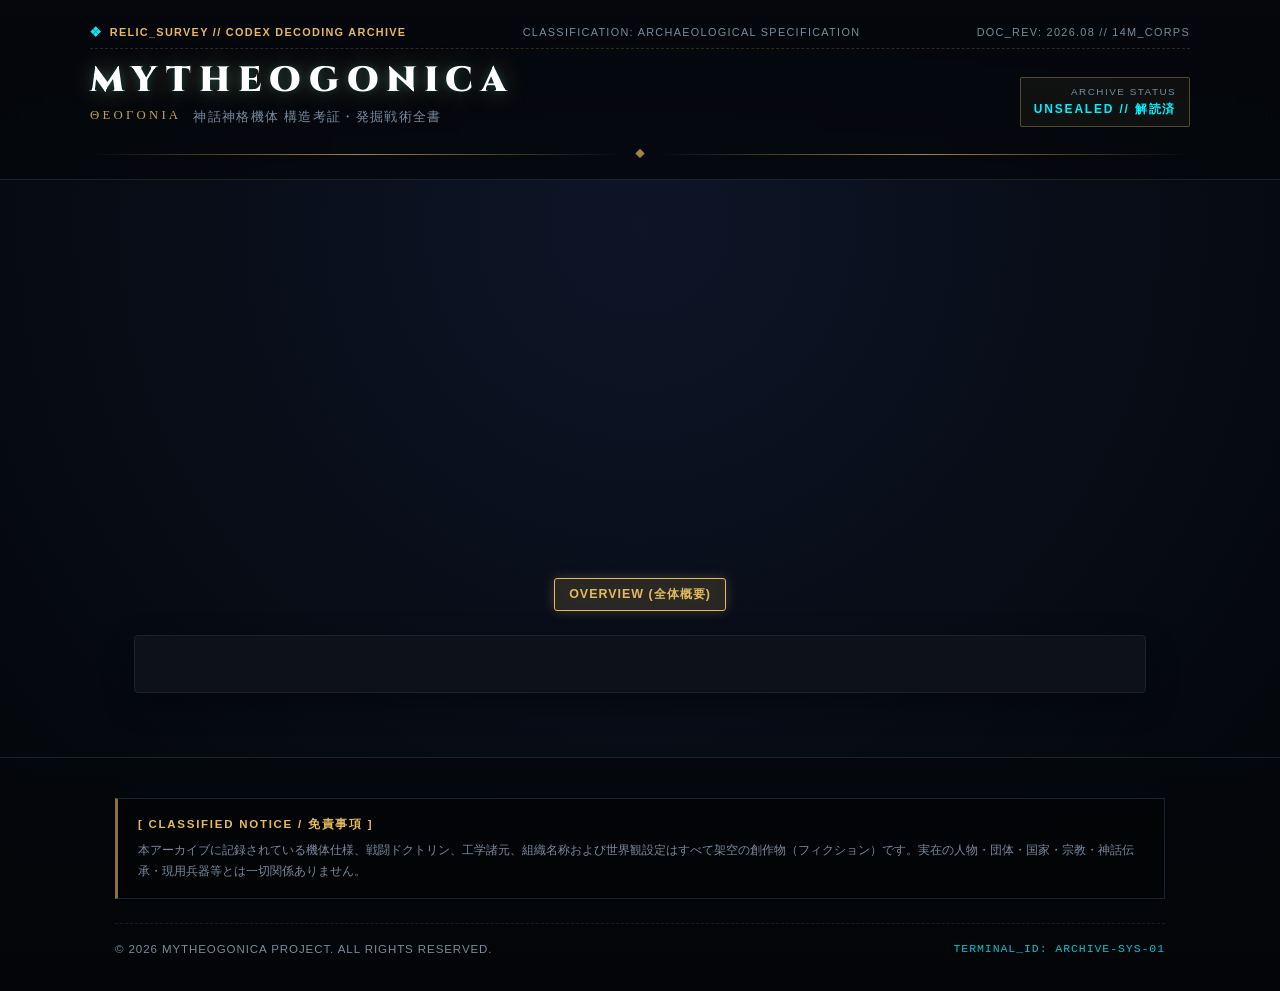
==== index.html @ ed4515be "Update print statement from 'Hello' to 'Goodbye'" ====
<!DOCTYPE html>
<html lang="ja">
<head>
  <meta charset="UTF-8">
  <meta name="viewport" content="width=device-width, initial-scale=1.0">
  <title>MYTHEOGONICA // 神話神格機体 構造考証・発掘戦術全書</title>
  <link rel="icon" type="image/png" href="favicon.png">

  <!-- 碑文フォント Cinzel -->
  <link rel="preconnect" href="https://fonts.googleapis.com">
  <link rel="preconnect" href="https://fonts.gstatic.com" crossorigin>
  <link href="https://fonts.googleapis.com/css2?family=Cinzel:wght@600;800;900&display=swap" rel="stylesheet">

  <!-- 外部CSS読み込み -->
  <link rel="stylesheet" href="style.css">

  <!-- Three.js CDN -->
  <script src="https://cdnjs.cloudflare.com/ajax/libs/three.js/r128/three.min.js"></script>
</head>
<body>

  <div class="space-bg"></div>

  <!-- ARCHEOLOGICAL MILITARY HEADER -->
  <header class="myth-header">
    <div class="myth-header-inner">
      <div class="myth-header-meta">
        <span class="meta-tag"><span class="relic-icon">❖</span> RELIC_SURVEY // CODEX DECODING ARCHIVE</span>
        <span class="meta-coords">CLASSIFICATION: ARCHAEOLOGICAL SPECIFICATION</span>
        <span class="meta-doc">DOC_REV: 2026.08 // 14M_CORPS</span>
      </div>

      <div class="myth-header-core">
        <div class="title-cluster">
          <h1 class="myth-main-title">MYTHEOGONICA</h1>
          <div class="myth-sub-wrapper">
            <span class="greek-inscription">ΘΕΟΓΟΝΙΑ</span>
            <span class="myth-sub-title">神話神格機体 構造考証・発掘戦術全書</span>
          </div>
        </div>

        <div class="codex-seal">
          <span class="seal-type">ARCHIVE STATUS</span>
          <span class="seal-status">UNSEALED // 解読済</span>
        </div>
      </div>

      <div class="myth-border-ornament">
        <span class="ornament-line"></span>
        <span class="ornament-node">◆</span>
        <span class="ornament-line"></span>
      </div>
    </div>
  </header>

  <!-- 3D GLOBE NAVIGATION SECTION -->
  <section id="globe-section">
    <div id="globe-canvas"></div>
  </section>

  <!-- SECTOR SELECTOR NAV -->
  <nav class="sector-nav-bar" id="nav-buttons-container">
    <button class="nav-btn overview-btn active" onclick="showOverview()">OVERVIEW (全体概要)</button>
  </nav>

  <!-- DYNAMIC MAIN DISPLAY -->
  <main class="main-container">
    <div id="main-content-panel" class="display-panel"></div>
  </main>

  <!-- TACTICAL FOOTER -->
  <footer class="tactical-footer">
    <div class="footer-inner">
      <div class="disclaimer-box">
        <div class="warning-tag">[ CLASSIFIED NOTICE / 免責事項 ]</div>
        <p class="disclaimer-text">
          本アーカイブに記録されている機体仕様、戦闘ドクトリン、工学諸元、組織名称および世界観設定はすべて架空の創作物（フィクション）です。実在の人物・団体・国家・宗教・神話伝承・現用兵器等とは一切関係ありません。
        </p>
      </div>
      <div class="copyright-bar">
        <span class="copy-text">&copy; 2026 MYTHEOGONICA PROJECT. ALL RIGHTS RESERVED.</span>
        <span class="footer-decor">TERMINAL_ID: ARCHIVE-SYS-01</span>
      </div>
    </div>
  </footer>

  <!-- IMAGE MODAL -->
  <div id="image-modal" onclick="closeModal()">
    <span class="modal-close">&times;</span>
    <img id="modal-img" src="" alt="" onclick="event.stopPropagation()">
    <div id="modal-caption" onclick="event.stopPropagation()"></div>
  </div>

  <!-- 外部スクリプト読み込み -->
  <script src="app.js"></script>
</body>
</html>
---- style.css ----
:root {
  --bg-color: #05070c;
  --card-bg: #0c111a;
  --card-inner: #080c14;
  --accent-cyan: #00f0ff;
  --accent-gold: #e5b95f;
  --accent-bronze: #b38747;
  --text-main: #e2e8f0;
  --text-dim: #798b9f;
  --border-color: #1a2332;
  --border-bright: #00f0ff44;
  --border-gold: #e5b95f55;
}

* {
  box-sizing: border-box;
  margin: 0;
  padding: 0;
}

body {
  background-color: var(--bg-color);
  color: var(--text-main);
  font-family: -apple-system, BlinkMacSystemFont, "Segoe UI", Roboto, "Helvetica Neue", Arial, sans-serif;
  overflow-x: hidden;
  line-height: 1.6;
}

.space-bg {
  position: fixed;
  inset: 0;
  background: radial-gradient(circle at 50% 25%, #0d1527 0%, #030508 100%);
  pointer-events: none;
  z-index: 0;
}

/* HEADER */
.myth-header {
  position: relative;
  z-index: 10;
  padding: 1.5rem 1rem 1rem;
  border-bottom: 1px solid var(--border-color);
  background: linear-gradient(180deg, rgba(5,7,12,0.98) 0%, rgba(5,7,12,0.85) 100%);
  backdrop-filter: blur(12px);
}

.myth-header-inner {
  max-width: 1100px;
  margin: 0 auto;
  display: flex;
  flex-direction: column;
  gap: 0.8rem;
}

.myth-header-meta {
  display: flex;
  flex-wrap: wrap;
  justify-content: space-between;
  align-items: center;
  gap: 0.5rem;
  font-size: 0.68rem;
  color: var(--text-dim);
  letter-spacing: 0.12em;
  border-bottom: 1px dashed rgba(229, 185, 95, 0.2);
  padding-bottom: 0.4rem;
}

.meta-tag {
  color: var(--accent-gold);
  font-weight: bold;
}

.relic-icon {
  color: var(--accent-cyan);
  margin-right: 0.2rem;
}

.myth-header-core {
  display: flex;
  justify-content: space-between;
  align-items: flex-end;
  flex-wrap: wrap;
  gap: 1rem;
}

.title-cluster {
  display: flex;
  flex-direction: column;
}

.myth-main-title {
  font-family: 'Cinzel', serif;
  font-size: 2.2rem;
  font-weight: 900;
  letter-spacing: 0.22em;
  color: #ffffff;
  text-shadow: 0 0 25px rgba(229, 185, 95, 0.35), 0 0 10px rgba(0, 240, 255, 0.2);
  line-height: 1.1;
}

.myth-sub-wrapper {
  display: flex;
  align-items: center;
  gap: 0.75rem;
  margin-top: 0.35rem;
  flex-wrap: wrap;
}

.greek-inscription {
  font-family: 'Cinzel', serif;
  font-size: 0.8rem;
  color: var(--accent-gold);
  letter-spacing: 0.25em;
  opacity: 0.85;
}

.myth-sub-title {
  font-size: 0.82rem;
  color: var(--text-dim);
  letter-spacing: 0.1em;
}

.codex-seal {
  display: flex;
  flex-direction: column;
  align-items: flex-end;
  background: rgba(229, 185, 95, 0.05);
  border: 1px solid var(--border-gold);
  padding: 0.4rem 0.8rem;
  border-radius: 2px;
}

.seal-type {
  font-size: 0.62rem;
  color: var(--text-dim);
  letter-spacing: 0.15em;
}

.seal-status {
  font-size: 0.75rem;
  font-weight: bold;
  color: var(--accent-cyan);
  letter-spacing: 0.15em;
}

.myth-border-ornament {
  display: flex;
  align-items: center;
  justify-content: center;
  gap: 0.8rem;
  margin-top: 0.4rem;
  opacity: 0.7;
}

.ornament-line {
  flex: 1;
  height: 1px;
  background: linear-gradient(90deg, transparent, var(--accent-gold), transparent);
}

.ornament-node {
  color: var(--accent-gold);
  font-size: 0.65rem;
}

/* GLOBE & NAV */
#globe-section {
  position: relative;
  z-index: 2;
  width: 100%;
  height: 46vh;
  min-height: 320px;
  max-height: 440px;
  display: flex;
  flex-direction: column;
  align-items: center;
  justify-content: center;
}

#globe-canvas {
  width: 100%;
  height: 100%;
  outline: none;
  cursor: grab;
  touch-action: none;
}

#globe-canvas:active {
  cursor: grabbing;
}

.sector-nav-bar {
  position: relative;
  z-index: 10;
  max-width: 1100px;
  margin: -1rem auto 1.5rem;
  padding: 0 1rem;
  display: flex;
  flex-wrap: wrap;
  gap: 0.5rem;
  justify-content: center;
}

.nav-btn {
  background: rgba(12, 17, 26, 0.9);
  border: 1px solid var(--border-color);
  color: var(--text-dim);
  padding: 0.45rem 0.9rem;
  font-size: 0.78rem;
  letter-spacing: 0.08em;
  border-radius: 3px;
  cursor: pointer;
  transition: all 0.2s ease;
  backdrop-filter: blur(5px);
}

.nav-btn:hover {
  border-color: var(--accent-cyan);
  color: #fff;
}

.nav-btn.active {
  background: rgba(0, 240, 255, 0.15);
  border-color: var(--accent-cyan);
  color: var(--accent-cyan);
  font-weight: bold;
  box-shadow: 0 0 12px rgba(0, 240, 255, 0.25);
}

.nav-btn.overview-btn {
  border-color: var(--accent-gold);
  color: var(--accent-gold);
}

.nav-btn.overview-btn.active {
  background: rgba(229, 185, 95, 0.15);
  box-shadow: 0 0 12px rgba(229, 185, 95, 0.25);
}

/* MAIN PANEL */
.main-container {
  position: relative;
  z-index: 2;
  max-width: 1050px;
  margin: 0 auto;
  padding: 0 1.2rem 4rem;
}

.display-panel {
  background: var(--card-bg);
  border: 1px solid var(--border-color);
  border-radius: 4px;
  padding: 1.75rem;
  box-shadow: 0 10px 30px rgba(0,0,0,0.4);
  animation: fadeIn 0.3s ease;
}

@keyframes fadeIn {
  from { opacity: 0; transform: translateY(8px); }
  to { opacity: 1; transform: translateY(0); }
}

.hud-badge {
  display: inline-block;
  font-size: 0.7rem;
  letter-spacing: 0.15em;
  color: var(--accent-cyan);
  border: 1px solid var(--border-bright);
  padding: 0.2rem 0.6rem;
  border-radius: 2px;
  text-transform: uppercase;
  background: rgba(0, 240, 255, 0.05);
}

/* Overview */
.overview-view .panel-tag {
  font-size: 0.75rem;
  color: var(--accent-gold);
  letter-spacing: 0.15em;
  text-transform: uppercase;
  margin-bottom: 0.5rem;
}

.overview-view h2 {
  font-size: 1.4rem;
  color: #fff;
  margin-bottom: 1rem;
  letter-spacing: 0.05em;
}

.overview-view p {
  font-size: 0.92rem;
  color: var(--text-main);
  line-height: 1.9;
  margin-bottom: 1rem;
}

.overview-meta-grid {
  display: grid;
  grid-template-columns: repeat(auto-fit, minmax(200px, 1fr));
  gap: 1rem;
  margin-top: 1.5rem;
  padding-top: 1.5rem;
  border-top: 1px solid var(--border-color);
}

.overview-meta-item {
  background: var(--card-inner);
  padding: 1rem;
  border-left: 2px solid var(--accent-cyan);
}

.overview-meta-item .label {
  font-size: 0.72rem;
  color: var(--text-dim);
  margin-bottom: 0.25rem;
}

.overview-meta-item .val {
  font-size: 0.95rem;
  font-weight: bold;
  color: #fff;
}

/* Sector Header */
.sector-header-flex {
  display: flex;
  justify-content: space-between;
  align-items: flex-start;
  flex-wrap: wrap;
  gap: 0.75rem;
  border-bottom: 1px solid var(--border-color);
  padding-bottom: 1rem;
  margin-bottom: 1.5rem;
}

.sector-title-group .tag {
  font-size: 0.72rem;
  color: var(--accent-cyan);
  letter-spacing: 0.15em;
}

.sector-title-group h2 {
  font-size: 1.4rem;
  color: #fff;
  margin-top: 0.2rem;
}

.back-btn {
  background: none;
  border: 1px solid var(--border-color);
  color: var(--text-dim);
  padding: 0.35rem 0.75rem;
  font-size: 0.75rem;
  border-radius: 2px;
  cursor: pointer;
  transition: all 0.2s;
}

.back-btn:hover {
  border-color: var(--accent-gold);
  color: var(--accent-gold);
}

/* Mecha Accordion */
.mecha-accordion-item {
  background: var(--card-inner);
  border: 1px solid var(--border-color);
  border-radius: 3px;
  margin-bottom: 1rem;
  overflow: hidden;
  transition: border-color 0.2s ease;
}

.mecha-accordion-item:hover {
  border-color: rgba(0, 240, 255, 0.4);
}

.accordion-header {
  padding: 1rem 1.25rem;
  display: flex;
  justify-content: space-between;
  align-items: center;
  cursor: pointer;
  user-select: none;
  background: rgba(255, 255, 255, 0.01);
}

.accordion-header .m-name {
  font-size: 1.05rem;
  font-weight: bold;
  color: #fff;
}

.accordion-header .toggle-icon {
  color: var(--accent-cyan);
  font-size: 0.8rem;
  letter-spacing: 0.05em;
  transition: transform 0.2s ease;
}

.mecha-accordion-item.open .accordion-header .toggle-icon {
  transform: rotate(180deg);
}

.accordion-body {
  display: none;
  padding: 1.25rem;
  border-top: 1px solid var(--border-color);
  background: #040609;
}

.mecha-accordion-item.open .accordion-body {
  display: grid;
  grid-template-columns: 1fr;
  gap: 1.25rem;
}

@media (min-width: 768px) {
  .mecha-accordion-item.open .accordion-body {
    grid-template-columns: 1fr 1fr;
  }
}

.image-frame {
  width: 100%;
  min-height: 240px;
  background: #020305;
  border: 1px solid var(--border-color);
  display: flex;
  align-items: center;
  justify-content: center;
  overflow: hidden;
  cursor: pointer;
  position: relative;
}

.image-frame img {
  width: 100%;
  height: auto;
  object-fit: contain;
  display: block;
}

.image-frame .placeholder {
  color: var(--text-dim);
  font-size: 0.8rem;
  text-align: center;
  padding: 1.5rem;
}

.spec-table {
  width: 100%;
  border-collapse: collapse;
  font-size: 0.82rem;
}

.spec-table th, .spec-table td {
  padding: 0.45rem 0.5rem;
  border-bottom: 1px solid var(--border-color);
  text-align: left;
}

.spec-table th {
  color: var(--text-dim);
  width: 32%;
  white-space: nowrap;
}

.doctrine-box {
  margin-top: 1rem;
  padding: 0.75rem 1rem;
  background: rgba(0, 240, 255, 0.03);
  border-left: 2px solid var(--accent-cyan);
  font-size: 0.82rem;
  color: var(--text-main);
}

.story-card {
  margin-top: 1.5rem;
  padding: 1.2rem;
  background: var(--card-inner);
  border: 1px solid var(--border-color);
  border-left: 3px solid var(--accent-gold);
}

.story-card .tag {
  font-size: 0.7rem;
  color: var(--accent-gold);
  letter-spacing: 0.15em;
  margin-bottom: 0.3rem;
}

.story-card .title {
  font-size: 0.95rem;
  font-weight: bold;
  color: #fff;
  margin-bottom: 0.5rem;
}

.story-card .text {
  font-size: 0.85rem;
  color: var(--text-dim);
  line-height: 1.75;
  font-style: italic;
}

/* Modal */
#image-modal {
  display: none;
  position: fixed;
  inset: 0;
  background: rgba(3, 5, 8, 0.95);
  backdrop-filter: blur(10px);
  z-index: 1000;
  align-items: center;
  justify-content: center;
  padding: 1.5rem;
  flex-direction: column;
}

#image-modal.active {
  display: flex;
}

#modal-img {
  max-width: 90vw;
  max-height: 80vh;
  object-fit: contain;
  border: 1px solid var(--border-bright);
}

#modal-caption {
  margin-top: 1rem;
  font-size: 0.85rem;
  color: var(--accent-cyan);
  letter-spacing: 0.1em;
}

.modal-close {
  position: absolute;
  top: 1.5rem;
  right: 2rem;
  font-size: 2rem;
  color: var(--text-dim);
  cursor: pointer;
}

/* FOOTER */
.tactical-footer {
  position: relative;
  z-index: 10;
  border-top: 1px solid var(--border-color);
  background: linear-gradient(180deg, rgba(5,7,12,0.85) 0%, rgba(3,5,8,0.98) 100%);
  padding: 2.5rem 1.2rem 2rem;
}

.footer-inner {
  max-width: 1050px;
  margin: 0 auto;
  display: flex;
  flex-direction: column;
  gap: 1.5rem;
}

.disclaimer-box {
  background: rgba(0, 0, 0, 0.4);
  border: 1px solid var(--border-color);
  border-left: 3px solid rgba(229, 185, 95, 0.6);
  padding: 1rem 1.25rem;
}

.warning-tag {
  font-size: 0.72rem;
  color: var(--accent-gold);
  letter-spacing: 0.15em;
  margin-bottom: 0.4rem;
  font-weight: bold;
}

.disclaimer-text {
  font-size: 0.78rem;
  color: var(--text-dim);
  line-height: 1.7;
}

.copyright-bar {
  display: flex;
  justify-content: space-between;
  align-items: center;
  flex-wrap: wrap;
  gap: 0.75rem;
  font-size: 0.72rem;
  color: var(--text-dim);
  letter-spacing: 0.08em;
  border-top: 1px dashed rgba(26, 35, 50, 0.8);
  padding-top: 1rem;
}

.footer-decor {
  color: var(--accent-cyan);
  opacity: 0.8;
  font-family: monospace;
}
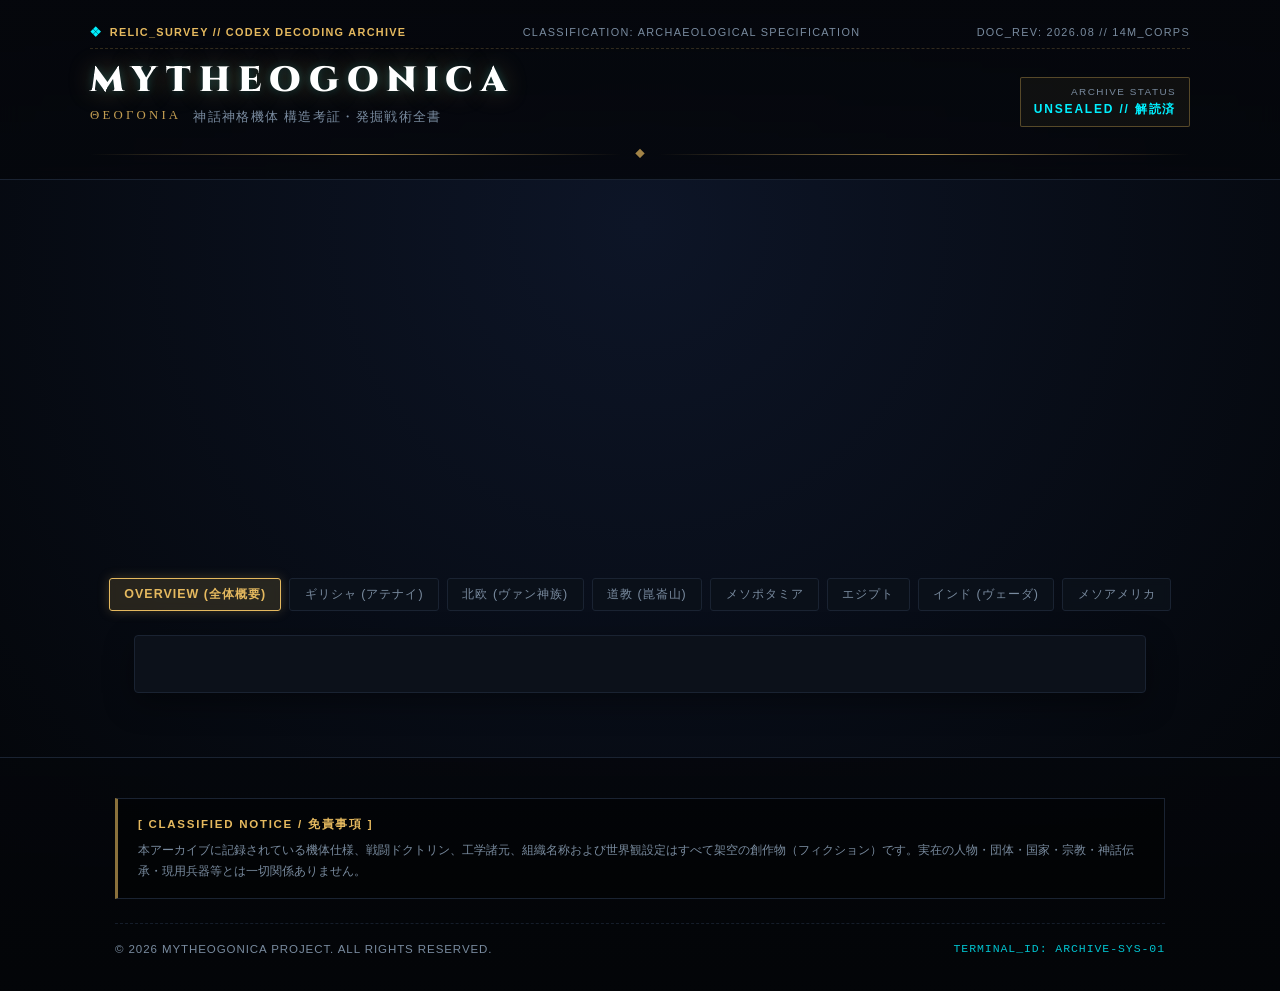
==== commit be4b1128: "Include data.js script in index.html Added a script tag to include data.js for functionality." ====
--- a/index.html
+++ b/index.html
@@ -83,7 +83,6 @@
       </div>
     </div>
   </footer>
-
   <!-- IMAGE MODAL -->
   <div id="image-modal" onclick="closeModal()">
     <span class="modal-close">&times;</span>
@@ -92,6 +91,7 @@
   </div>
 
   <!-- 外部スクリプト読み込み -->
+  <script src="data.js"></script>
   <script src="app.js"></script>
 </body>
 </html>
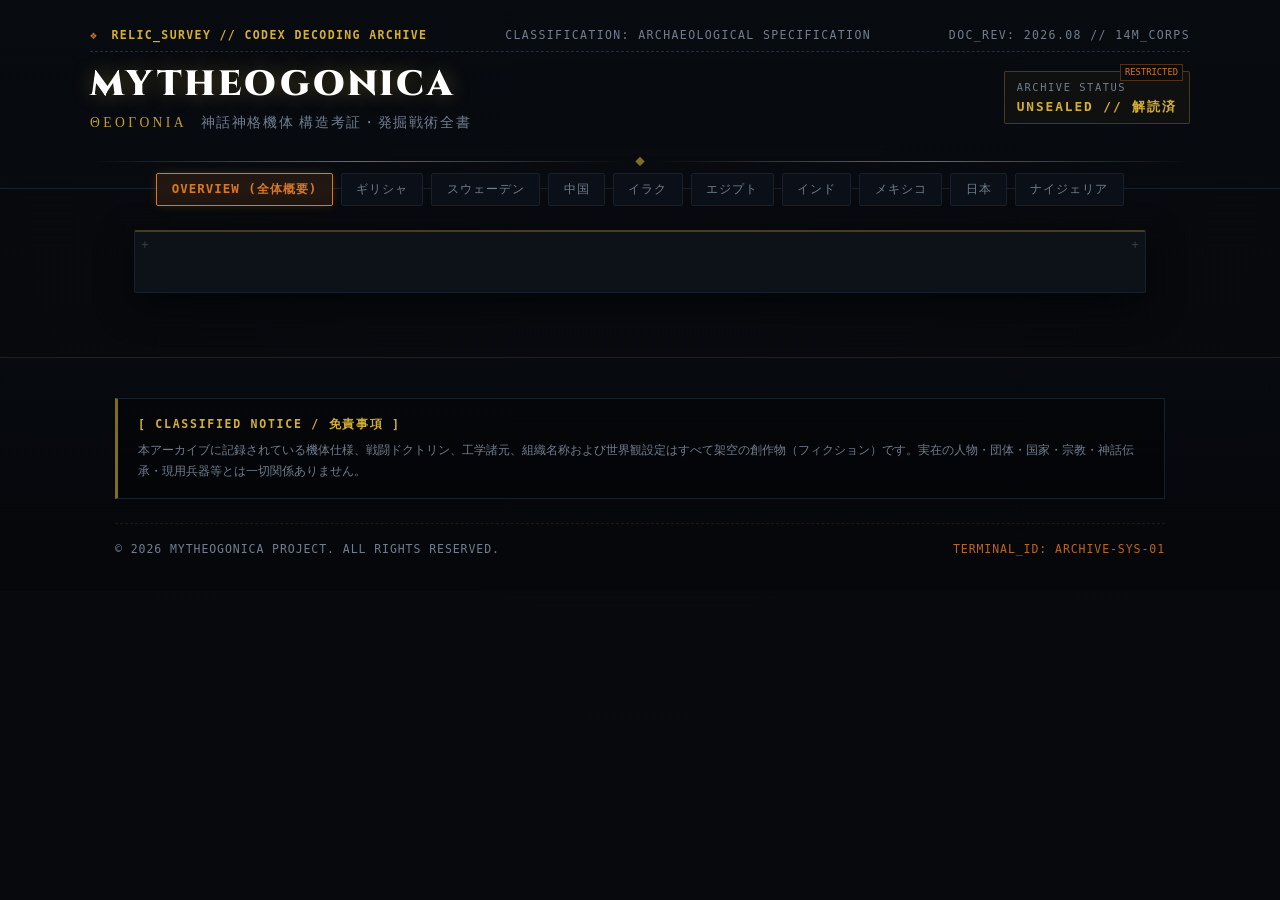
==== commit b9fda408: "Update index.html" ====
--- a/index.html
+++ b/index.html
@@ -4,17 +4,13 @@
   <meta charset="UTF-8">
   <meta name="viewport" content="width=device-width, initial-scale=1.0">
   <title>MYTHEOGONICA // 神話神格機体 構造考証・発掘戦術全書</title>
-  <link rel="icon" type="image/png" href="favicon.png">
+  <link rel="icon" type="image/svg+xml" href="favicon.svg">
 
-  <!-- 碑文フォント Cinzel -->
   <link rel="preconnect" href="https://fonts.googleapis.com">
   <link rel="preconnect" href="https://fonts.gstatic.com" crossorigin>
-  <link href="https://fonts.googleapis.com/css2?family=Cinzel:wght@600;800;900&display=swap" rel="stylesheet">
+  <link href="https://fonts.googleapis.com/css2?family=Cinzel:wght@600;800;900&family=Share+Tech+Mono&family=Noto+Serif+JP:wght@400;600&display=swap" rel="stylesheet">
 
-  <!-- 外部CSS読み込み -->
   <link rel="stylesheet" href="style.css">
-
-  <!-- Three.js CDN -->
   <script src="https://cdnjs.cloudflare.com/ajax/libs/three.js/r128/three.min.js"></script>
 </head>
 <body>
@@ -53,12 +49,7 @@
     </div>
   </header>
 
-  <!-- 3D GLOBE NAVIGATION SECTION -->
-  <section id="globe-section">
-    <div id="globe-canvas"></div>
-  </section>
-
-  <!-- SECTOR SELECTOR NAV -->
+  <!-- SECTOR SELECTOR NAV (上部に直接配置) -->
   <nav class="sector-nav-bar" id="nav-buttons-container">
     <button class="nav-btn overview-btn active" onclick="showOverview()">OVERVIEW (全体概要)</button>
   </nav>
@@ -83,6 +74,30 @@
       </div>
     </div>
   </footer>
+
+  <!-- 常時画面右下に浮かぶ戦術ミニ地球儀HUD -->
+  <div id="mini-globe-hud" onclick="openGlobeModal()">
+    <div class="hud-frame">
+      <div class="hud-corner tl"></div>
+      <div class="hud-corner tr"></div>
+      <div class="hud-corner bl"></div>
+      <div class="hud-corner br"></div>
+      <div class="hud-label">// TACTICAL GLOBE</div>
+      <div id="mini-globe-canvas"></div>
+      <div class="hud-tap-hint">TAP TO EXPAND</div>
+    </div>
+  </div>
+
+  <!-- タップ時に展開される全画面3D地球儀モーダル -->
+  <div id="globe-modal">
+    <div class="globe-modal-header">
+      <div class="globe-modal-title">// 3D SECTOR TACTICAL MAP</div>
+      <div class="globe-modal-sub">ドラッグで回転 / ピンをタップしてセクターへ移動</div>
+      <button class="globe-modal-close" onclick="closeGlobeModal()">✕ CLOSE</button>
+    </div>
+    <div id="modal-globe-canvas"></div>
+  </div>
+
   <!-- IMAGE MODAL -->
   <div id="image-modal" onclick="closeModal()">
     <span class="modal-close">&times;</span>
@@ -90,7 +105,6 @@
     <div id="modal-caption" onclick="event.stopPropagation()"></div>
   </div>
 
-  <!-- 外部スクリプト読み込み -->
   <script src="data.js"></script>
   <script src="app.js"></script>
 </body>
--- a/style.css
+++ b/style.css
@@ -1,15 +1,30 @@
 :root {
-  --bg-color: #05070c;
-  --card-bg: #0c111a;
-  --card-inner: #080c14;
-  --accent-cyan: #00f0ff;
-  --accent-gold: #e5b95f;
-  --accent-bronze: #b38747;
-  --text-main: #e2e8f0;
-  --text-dim: #798b9f;
-  --border-color: #1a2332;
-  --border-bright: #00f0ff44;
-  --border-gold: #e5b95f55;
+  /* 考古学・地層・石板ベースカラー */
+  --bg-color: #07090d;
+  --card-bg: #0d1118;
+  --card-inner: #080b10;
+  
+  /* 神聖伝承・金銅アクセント */
+  --accent-gold: #d4af37;
+  --accent-gold-dim: #997d28;
+  --accent-bronze: #8c6838;
+  
+  /* ミリタリー工学アクセント（控えめな計器アンバー＆オリーブ） */
+  --mil-amber: #d97724;
+  --mil-olive: #5f6e3a;
+  --mil-cyan: #3fa8b8;
+  
+  /* テキスト・境界線 */
+  --text-main: #dce3eb;
+  --text-dim: #707e8f;
+  --border-color: #17202d;
+  --border-gold: rgba(212, 175, 55, 0.28);
+  --border-mil: rgba(217, 119, 36, 0.35);
+  
+  /* フォント指定 */
+  --font-serif: 'Cinzel', 'Noto Serif JP', serif;
+  --font-mono: 'Share Tech Mono', monospace;
+  --font-sans: -apple-system, BlinkMacSystemFont, "Segoe UI", Roboto, sans-serif;
 }
 
 * {
@@ -21,26 +36,33 @@
 body {
   background-color: var(--bg-color);
   color: var(--text-main);
-  font-family: -apple-system, BlinkMacSystemFont, "Segoe UI", Roboto, "Helvetica Neue", Arial, sans-serif;
+  font-family: var(--font-sans);
   overflow-x: hidden;
-  line-height: 1.6;
-}
-
+  line-height: 1.65;
+}
+
+/* 微細な地層・方眼グリッド背景 */
 .space-bg {
   position: fixed;
   inset: 0;
-  background: radial-gradient(circle at 50% 25%, #0d1527 0%, #030508 100%);
+  background: 
+    linear-gradient(rgba(7, 9, 13, 0.94), rgba(7, 9, 13, 0.98)),
+    radial-gradient(circle at 50% 15%, #151d2a 0%, #05070a 100%),
+    repeating-linear-gradient(0deg, transparent, transparent 39px, rgba(212, 175, 55, 0.03) 40px),
+    repeating-linear-gradient(90deg, transparent, transparent 39px, rgba(212, 175, 55, 0.03) 40px);
   pointer-events: none;
   z-index: 0;
 }
 
-/* HEADER */
+/* =========================================================================
+   ARCHEOLOGICAL MILITARY HEADER
+   ========================================================================= */
 .myth-header {
   position: relative;
   z-index: 10;
-  padding: 1.5rem 1rem 1rem;
+  padding: 1.6rem 1rem 1.1rem;
   border-bottom: 1px solid var(--border-color);
-  background: linear-gradient(180deg, rgba(5,7,12,0.98) 0%, rgba(5,7,12,0.85) 100%);
+  background: linear-gradient(180deg, rgba(8,11,16,0.98) 0%, rgba(8,11,16,0.85) 100%);
   backdrop-filter: blur(12px);
 }
 
@@ -58,10 +80,11 @@
   justify-content: space-between;
   align-items: center;
   gap: 0.5rem;
-  font-size: 0.68rem;
+  font-family: var(--font-mono);
+  font-size: 0.72rem;
   color: var(--text-dim);
   letter-spacing: 0.12em;
-  border-bottom: 1px dashed rgba(229, 185, 95, 0.2);
+  border-bottom: 1px dashed rgba(212, 175, 55, 0.2);
   padding-bottom: 0.4rem;
 }
 
@@ -71,16 +94,16 @@
 }
 
 .relic-icon {
-  color: var(--accent-cyan);
-  margin-right: 0.2rem;
+  color: var(--mil-amber);
+  margin-right: 0.3rem;
 }
 
 .myth-header-core {
   display: flex;
   justify-content: space-between;
-  align-items: flex-end;
+  align-items: flex-start;
   flex-wrap: wrap;
-  gap: 1rem;
+  gap: 0.8rem;
 }
 
 .title-cluster {
@@ -89,57 +112,76 @@
 }
 
 .myth-main-title {
-  font-family: 'Cinzel', serif;
-  font-size: 2.2rem;
+  font-family: var(--font-serif);
+  font-size: clamp(1.35rem, 6.2vw, 2.2rem);
   font-weight: 900;
-  letter-spacing: 0.22em;
+  letter-spacing: 0.08em;
   color: #ffffff;
-  text-shadow: 0 0 25px rgba(229, 185, 95, 0.35), 0 0 10px rgba(0, 240, 255, 0.2);
-  line-height: 1.1;
+  text-shadow: 0 0 20px rgba(212, 175, 55, 0.35);
+  line-height: 1.15;
+  white-space: nowrap;
 }
 
 .myth-sub-wrapper {
   display: flex;
   align-items: center;
-  gap: 0.75rem;
-  margin-top: 0.35rem;
+  gap: 0.85rem;
+  margin-top: 0.4rem;
   flex-wrap: wrap;
 }
 
 .greek-inscription {
-  font-family: 'Cinzel', serif;
+  font-family: var(--font-serif);
+  font-size: 0.85rem;
+  color: var(--accent-gold);
+  letter-spacing: 0.25em;
+  opacity: 0.9;
+}
+
+.myth-sub-title {
+  font-size: 0.85rem;
+  color: var(--text-dim);
+  letter-spacing: 0.12em;
+  font-family: 'Noto Serif JP', serif;
+}
+
+.codex-seal {
+  display: flex;
+  flex-direction: column;
+  align-items: flex-start;
+  background: rgba(212, 175, 55, 0.04);
+  border: 1px solid var(--border-gold);
+  padding: 0.4rem 0.75rem;
+  border-radius: 2px;
+  position: relative;
+  margin-top: 0.4rem;
+}
+
+.codex-seal::before {
+  content: "RESTRICTED";
+  position: absolute;
+  top: -8px;
+  right: 6px;
+  font-family: var(--font-mono);
+  font-size: 0.55rem;
+  background: #080b10;
+  padding: 0 4px;
+  color: var(--mil-amber);
+  border: 1px solid var(--border-mil);
+}
+
+.seal-type {
+  font-family: var(--font-mono);
+  font-size: 0.65rem;
+  color: var(--text-dim);
+  letter-spacing: 0.15em;
+}
+
+.seal-status {
+  font-family: var(--font-mono);
   font-size: 0.8rem;
-  color: var(--accent-gold);
-  letter-spacing: 0.25em;
-  opacity: 0.85;
-}
-
-.myth-sub-title {
-  font-size: 0.82rem;
-  color: var(--text-dim);
-  letter-spacing: 0.1em;
-}
-
-.codex-seal {
-  display: flex;
-  flex-direction: column;
-  align-items: flex-end;
-  background: rgba(229, 185, 95, 0.05);
-  border: 1px solid var(--border-gold);
-  padding: 0.4rem 0.8rem;
-  border-radius: 2px;
-}
-
-.seal-type {
-  font-size: 0.62rem;
-  color: var(--text-dim);
-  letter-spacing: 0.15em;
-}
-
-.seal-status {
-  font-size: 0.75rem;
   font-weight: bold;
-  color: var(--accent-cyan);
+  color: var(--accent-gold);
   letter-spacing: 0.15em;
 }
 
@@ -149,7 +191,7 @@
   justify-content: center;
   gap: 0.8rem;
   margin-top: 0.4rem;
-  opacity: 0.7;
+  opacity: 0.6;
 }
 
 .ornament-line {
@@ -163,7 +205,9 @@
   font-size: 0.65rem;
 }
 
-/* GLOBE & NAV */
+/* =========================================================================
+   GLOBE SECTION & NAVIGATION
+   ========================================================================= */
 #globe-section {
   position: relative;
   z-index: 2;
@@ -202,42 +246,45 @@
 }
 
 .nav-btn {
-  background: rgba(12, 17, 26, 0.9);
+  background: rgba(13, 17, 24, 0.92);
   border: 1px solid var(--border-color);
   color: var(--text-dim);
   padding: 0.45rem 0.9rem;
+  font-family: var(--font-mono);
   font-size: 0.78rem;
   letter-spacing: 0.08em;
-  border-radius: 3px;
+  border-radius: 2px;
   cursor: pointer;
   transition: all 0.2s ease;
   backdrop-filter: blur(5px);
 }
 
 .nav-btn:hover {
-  border-color: var(--accent-cyan);
+  border-color: var(--accent-gold);
   color: #fff;
 }
 
 .nav-btn.active {
-  background: rgba(0, 240, 255, 0.15);
-  border-color: var(--accent-cyan);
-  color: var(--accent-cyan);
+  background: rgba(212, 175, 55, 0.12);
+  border-color: var(--accent-gold);
+  color: var(--accent-gold);
   font-weight: bold;
-  box-shadow: 0 0 12px rgba(0, 240, 255, 0.25);
+  box-shadow: 0 0 10px rgba(212, 175, 55, 0.2);
 }
 
 .nav-btn.overview-btn {
-  border-color: var(--accent-gold);
-  color: var(--accent-gold);
+  border-color: var(--mil-amber);
+  color: var(--mil-amber);
 }
 
 .nav-btn.overview-btn.active {
-  background: rgba(229, 185, 95, 0.15);
-  box-shadow: 0 0 12px rgba(229, 185, 95, 0.25);
-}
-
-/* MAIN PANEL */
+  background: rgba(217, 119, 36, 0.12);
+  box-shadow: 0 0 10px rgba(217, 119, 36, 0.2);
+}
+
+/* =========================================================================
+   MAIN DISPLAY PANEL
+   ========================================================================= */
 .main-container {
   position: relative;
   z-index: 2;
@@ -249,31 +296,56 @@
 .display-panel {
   background: var(--card-bg);
   border: 1px solid var(--border-color);
-  border-radius: 4px;
-  padding: 1.75rem;
-  box-shadow: 0 10px 30px rgba(0,0,0,0.4);
+  border-top: 2px solid var(--border-gold);
+  border-radius: 2px;
+  padding: 1.85rem;
+  box-shadow: 0 12px 35px rgba(0,0,0,0.55);
   animation: fadeIn 0.3s ease;
+  position: relative;
+}
+
+.display-panel::before {
+  content: "+";
+  position: absolute;
+  top: 4px;
+  left: 6px;
+  font-family: var(--font-mono);
+  font-size: 0.75rem;
+  color: var(--text-dim);
+  opacity: 0.4;
+}
+.display-panel::after {
+  content: "+";
+  position: absolute;
+  top: 4px;
+  right: 6px;
+  font-family: var(--font-mono);
+  font-size: 0.75rem;
+  color: var(--text-dim);
+  opacity: 0.4;
 }
 
 @keyframes fadeIn {
-  from { opacity: 0; transform: translateY(8px); }
+  from { opacity: 0; transform: translateY(6px); }
   to { opacity: 1; transform: translateY(0); }
 }
 
 .hud-badge {
   display: inline-block;
-  font-size: 0.7rem;
+  font-family: var(--font-mono);
+  font-size: 0.68rem;
   letter-spacing: 0.15em;
-  color: var(--accent-cyan);
-  border: 1px solid var(--border-bright);
-  padding: 0.2rem 0.6rem;
+  color: var(--mil-amber);
+  border: 1px solid var(--border-mil);
+  padding: 0.15rem 0.55rem;
   border-radius: 2px;
   text-transform: uppercase;
-  background: rgba(0, 240, 255, 0.05);
+  background: rgba(217, 119, 36, 0.06);
 }
 
 /* Overview */
 .overview-view .panel-tag {
+  font-family: var(--font-mono);
   font-size: 0.75rem;
   color: var(--accent-gold);
   letter-spacing: 0.15em;
@@ -282,17 +354,18 @@
 }
 
 .overview-view h2 {
-  font-size: 1.4rem;
+  font-size: 1.45rem;
   color: #fff;
-  margin-bottom: 1rem;
-  letter-spacing: 0.05em;
+  margin-bottom: 1.1rem;
+  letter-spacing: 0.06em;
+  font-family: 'Noto Serif JP', serif;
 }
 
 .overview-view p {
   font-size: 0.92rem;
   color: var(--text-main);
-  line-height: 1.9;
-  margin-bottom: 1rem;
+  line-height: 1.95;
+  margin-bottom: 1.1rem;
 }
 
 .overview-meta-grid {
@@ -301,25 +374,29 @@
   gap: 1rem;
   margin-top: 1.5rem;
   padding-top: 1.5rem;
-  border-top: 1px solid var(--border-color);
+  border-top: 1px dashed var(--border-color);
 }
 
 .overview-meta-item {
   background: var(--card-inner);
   padding: 1rem;
-  border-left: 2px solid var(--accent-cyan);
+  border-left: 2px solid var(--accent-gold);
+  border-top: 1px solid var(--border-color);
 }
 
 .overview-meta-item .label {
-  font-size: 0.72rem;
+  font-family: var(--font-mono);
+  font-size: 0.68rem;
   color: var(--text-dim);
   margin-bottom: 0.25rem;
+  letter-spacing: 0.08em;
 }
 
 .overview-meta-item .val {
-  font-size: 0.95rem;
+  font-family: var(--font-mono);
+  font-size: 1rem;
   font-weight: bold;
-  color: #fff;
+  color: #ffffff;
 }
 
 /* Sector Header */
@@ -330,20 +407,22 @@
   flex-wrap: wrap;
   gap: 0.75rem;
   border-bottom: 1px solid var(--border-color);
-  padding-bottom: 1rem;
+  padding-bottom: 1.1rem;
   margin-bottom: 1.5rem;
 }
 
 .sector-title-group .tag {
+  font-family: var(--font-mono);
   font-size: 0.72rem;
-  color: var(--accent-cyan);
+  color: var(--mil-amber);
   letter-spacing: 0.15em;
 }
 
 .sector-title-group h2 {
   font-size: 1.4rem;
   color: #fff;
-  margin-top: 0.2rem;
+  margin-top: 0.25rem;
+  font-family: 'Noto Serif JP', serif;
 }
 
 .back-btn {
@@ -351,6 +430,7 @@
   border: 1px solid var(--border-color);
   color: var(--text-dim);
   padding: 0.35rem 0.75rem;
+  font-family: var(--font-mono);
   font-size: 0.75rem;
   border-radius: 2px;
   cursor: pointer;
@@ -362,40 +442,82 @@
   color: var(--accent-gold);
 }
 
+/* =========================================================================
+   SUB-FACTION HIERARCHY STYLING (部族・系統 階層レイアウト)
+   ========================================================================= */
+.subfaction-block {
+  margin-bottom: 2rem;
+  border-left: 1px dashed rgba(212, 175, 55, 0.25);
+  padding-left: 0.85rem;
+}
+
+.subfaction-header {
+  display: flex;
+  align-items: baseline;
+  gap: 0.75rem;
+  margin-bottom: 0.85rem;
+  border-bottom: 1px solid rgba(23, 32, 45, 0.8);
+  padding-bottom: 0.35rem;
+  flex-wrap: wrap;
+}
+
+.subfaction-code {
+  font-family: var(--font-mono);
+  font-size: 0.68rem;
+  color: var(--mil-amber);
+  letter-spacing: 0.12em;
+}
+
+.subfaction-title {
+  font-family: 'Noto Serif JP', serif;
+  font-size: 1.05rem;
+  font-weight: 600;
+  color: #ffffff;
+  letter-spacing: 0.05em;
+}
+
+.subfaction-mecha-list {
+  display: flex;
+  flex-direction: column;
+  gap: 0.2rem;
+}
+
 /* Mecha Accordion */
 .mecha-accordion-item {
   background: var(--card-inner);
   border: 1px solid var(--border-color);
-  border-radius: 3px;
-  margin-bottom: 1rem;
+  border-radius: 2px;
+  margin-bottom: 1.1rem;
   overflow: hidden;
   transition: border-color 0.2s ease;
 }
 
 .mecha-accordion-item:hover {
-  border-color: rgba(0, 240, 255, 0.4);
+  border-color: rgba(212, 175, 55, 0.4);
 }
 
 .accordion-header {
-  padding: 1rem 1.25rem;
+  padding: 1.1rem 1.25rem;
   display: flex;
   justify-content: space-between;
   align-items: center;
   cursor: pointer;
   user-select: none;
-  background: rgba(255, 255, 255, 0.01);
+  background: rgba(255, 255, 255, 0.015);
 }
 
 .accordion-header .m-name {
-  font-size: 1.05rem;
+  font-family: var(--font-serif);
+  font-size: 1.08rem;
   font-weight: bold;
-  color: #fff;
+  color: #ffffff;
+  letter-spacing: 0.08em;
 }
 
 .accordion-header .toggle-icon {
-  color: var(--accent-cyan);
-  font-size: 0.8rem;
-  letter-spacing: 0.05em;
+  color: var(--accent-gold);
+  font-size: 0.75rem;
+  font-family: var(--font-mono);
   transition: transform 0.2s ease;
 }
 
@@ -405,27 +527,28 @@
 
 .accordion-body {
   display: none;
-  padding: 1.25rem;
+  padding: 1.35rem;
   border-top: 1px solid var(--border-color);
-  background: #040609;
+  background: #05080c;
 }
 
 .mecha-accordion-item.open .accordion-body {
   display: grid;
   grid-template-columns: 1fr;
-  gap: 1.25rem;
+  gap: 1.35rem;
 }
 
 @media (min-width: 768px) {
   .mecha-accordion-item.open .accordion-body {
-    grid-template-columns: 1fr 1fr;
+    grid-template-columns: 1.1fr 1fr;
   }
 }
 
+/* 標本写真・発掘スケール付き画像枠 */
 .image-frame {
   width: 100%;
-  min-height: 240px;
-  background: #020305;
+  min-height: 250px;
+  background: #030508;
   border: 1px solid var(--border-color);
   display: flex;
   align-items: center;
@@ -435,6 +558,35 @@
   position: relative;
 }
 
+.image-frame::before {
+  content: "";
+  position: absolute;
+  top: 0;
+  left: 0;
+  bottom: 0;
+  width: 4px;
+  background: repeating-linear-gradient(
+    180deg,
+    var(--accent-gold),
+    var(--accent-gold) 10px,
+    #17202d 10px,
+    #17202d 20px
+  );
+  opacity: 0.75;
+  z-index: 2;
+}
+
+.image-frame::after {
+  content: "SCALE: 1:1 // EXCAVATION RECORD";
+  position: absolute;
+  bottom: 4px;
+  right: 6px;
+  font-family: var(--font-mono);
+  font-size: 0.55rem;
+  color: var(--text-dim);
+  opacity: 0.6;
+}
+
 .image-frame img {
   width: 100%;
   height: auto;
@@ -443,20 +595,23 @@
 }
 
 .image-frame .placeholder {
+  font-family: var(--font-mono);
   color: var(--text-dim);
   font-size: 0.8rem;
   text-align: center;
   padding: 1.5rem;
 }
 
+/* 技術諸元表（等幅フォント仕様書調） */
 .spec-table {
   width: 100%;
   border-collapse: collapse;
   font-size: 0.82rem;
+  font-family: var(--font-mono);
 }
 
 .spec-table th, .spec-table td {
-  padding: 0.45rem 0.5rem;
+  padding: 0.5rem 0.55rem;
   border-bottom: 1px solid var(--border-color);
   text-align: left;
 }
@@ -465,44 +620,96 @@
   color: var(--text-dim);
   width: 32%;
   white-space: nowrap;
-}
-
+  letter-spacing: 0.05em;
+}
+
+.spec-table td {
+  color: var(--text-main);
+}
+
+/* 運用ドクトリン枠（ミリタリー工学注記） */
 .doctrine-box {
-  margin-top: 1rem;
-  padding: 0.75rem 1rem;
-  background: rgba(0, 240, 255, 0.03);
-  border-left: 2px solid var(--accent-cyan);
+  margin-top: 1.1rem;
+  padding: 0.85rem 1.05rem;
+  background: rgba(212, 175, 55, 0.03);
+  border-left: 2px solid var(--accent-gold);
+  border-top: 1px solid rgba(212, 175, 55, 0.1);
   font-size: 0.82rem;
   color: var(--text-main);
-}
-
+  line-height: 1.8;
+}
+
+.doctrine-box strong {
+  font-family: var(--font-mono);
+  color: var(--accent-gold);
+  letter-spacing: 0.08em;
+}
+
+/* 機体個別発掘記録（FIELD LOG） */
+.mecha-relic-log {
+  margin-top: 0.85rem;
+  padding: 0.75rem 0.9rem;
+  background: rgba(217, 119, 36, 0.04);
+  border-left: 2px dashed var(--mil-amber);
+  border-top: 1px solid rgba(217, 119, 36, 0.15);
+}
+
+.relic-log-tag {
+  font-family: var(--font-mono);
+  font-size: 0.65rem;
+  color: var(--mil-amber);
+  letter-spacing: 0.12em;
+  margin-bottom: 0.25rem;
+}
+
+.relic-log-title {
+  font-family: 'Noto Serif JP', serif;
+  font-size: 0.88rem;
+  font-weight: 600;
+  color: #ffffff;
+  margin-bottom: 0.35rem;
+  letter-spacing: 0.04em;
+}
+
+.relic-log-text {
+  font-family: 'Noto Serif JP', serif;
+  font-size: 0.8rem;
+  color: #a4b3c4;
+  line-height: 1.7;
+}
+
+/* 伝承・地域発掘総括ログ（古文書・石板調） */
 .story-card {
-  margin-top: 1.5rem;
-  padding: 1.2rem;
+  margin-top: 1.6rem;
+  padding: 1.35rem;
   background: var(--card-inner);
   border: 1px solid var(--border-color);
-  border-left: 3px solid var(--accent-gold);
+  border-left: 3px solid var(--mil-amber);
+  position: relative;
 }
 
 .story-card .tag {
-  font-size: 0.7rem;
-  color: var(--accent-gold);
+  font-family: var(--font-mono);
+  font-size: 0.68rem;
+  color: var(--mil-amber);
   letter-spacing: 0.15em;
-  margin-bottom: 0.3rem;
+  margin-bottom: 0.35rem;
 }
 
 .story-card .title {
-  font-size: 0.95rem;
+  font-family: 'Noto Serif JP', serif;
+  font-size: 1rem;
   font-weight: bold;
-  color: #fff;
-  margin-bottom: 0.5rem;
+  color: #ffffff;
+  margin-bottom: 0.6rem;
+  letter-spacing: 0.05em;
 }
 
 .story-card .text {
-  font-size: 0.85rem;
-  color: var(--text-dim);
-  line-height: 1.75;
-  font-style: italic;
+  font-family: 'Noto Serif JP', serif;
+  font-size: 0.88rem;
+  color: #b8c4d4;
+  line-height: 1.85;
 }
 
 /* Modal */
@@ -510,7 +717,7 @@
   display: none;
   position: fixed;
   inset: 0;
-  background: rgba(3, 5, 8, 0.95);
+  background: rgba(5, 7, 10, 0.96);
   backdrop-filter: blur(10px);
   z-index: 1000;
   align-items: center;
@@ -527,13 +734,14 @@
   max-width: 90vw;
   max-height: 80vh;
   object-fit: contain;
-  border: 1px solid var(--border-bright);
+  border: 1px solid var(--border-gold);
 }
 
 #modal-caption {
   margin-top: 1rem;
+  font-family: var(--font-mono);
   font-size: 0.85rem;
-  color: var(--accent-cyan);
+  color: var(--accent-gold);
   letter-spacing: 0.1em;
 }
 
@@ -546,12 +754,14 @@
   cursor: pointer;
 }
 
-/* FOOTER */
+/* =========================================================================
+   TACTICAL FOOTER
+   ========================================================================= */
 .tactical-footer {
   position: relative;
   z-index: 10;
   border-top: 1px solid var(--border-color);
-  background: linear-gradient(180deg, rgba(5,7,12,0.85) 0%, rgba(3,5,8,0.98) 100%);
+  background: linear-gradient(180deg, rgba(8,11,16,0.85) 0%, rgba(5,7,10,0.98) 100%);
   padding: 2.5rem 1.2rem 2rem;
 }
 
@@ -564,13 +774,14 @@
 }
 
 .disclaimer-box {
-  background: rgba(0, 0, 0, 0.4);
+  background: rgba(0, 0, 0, 0.35);
   border: 1px solid var(--border-color);
-  border-left: 3px solid rgba(229, 185, 95, 0.6);
+  border-left: 3px solid rgba(212, 175, 55, 0.6);
   padding: 1rem 1.25rem;
 }
 
 .warning-tag {
+  font-family: var(--font-mono);
   font-size: 0.72rem;
   color: var(--accent-gold);
   letter-spacing: 0.15em;
@@ -590,15 +801,15 @@
   align-items: center;
   flex-wrap: wrap;
   gap: 0.75rem;
+  font-family: var(--font-mono);
   font-size: 0.72rem;
   color: var(--text-dim);
   letter-spacing: 0.08em;
-  border-top: 1px dashed rgba(26, 35, 50, 0.8);
+  border-top: 1px dashed rgba(23, 32, 45, 0.8);
   padding-top: 1rem;
 }
 
 .footer-decor {
-  color: var(--accent-cyan);
-  opacity: 0.8;
-  font-family: monospace;
-}+  color: var(--mil-amber);
+  opacity: 0.85;
+}
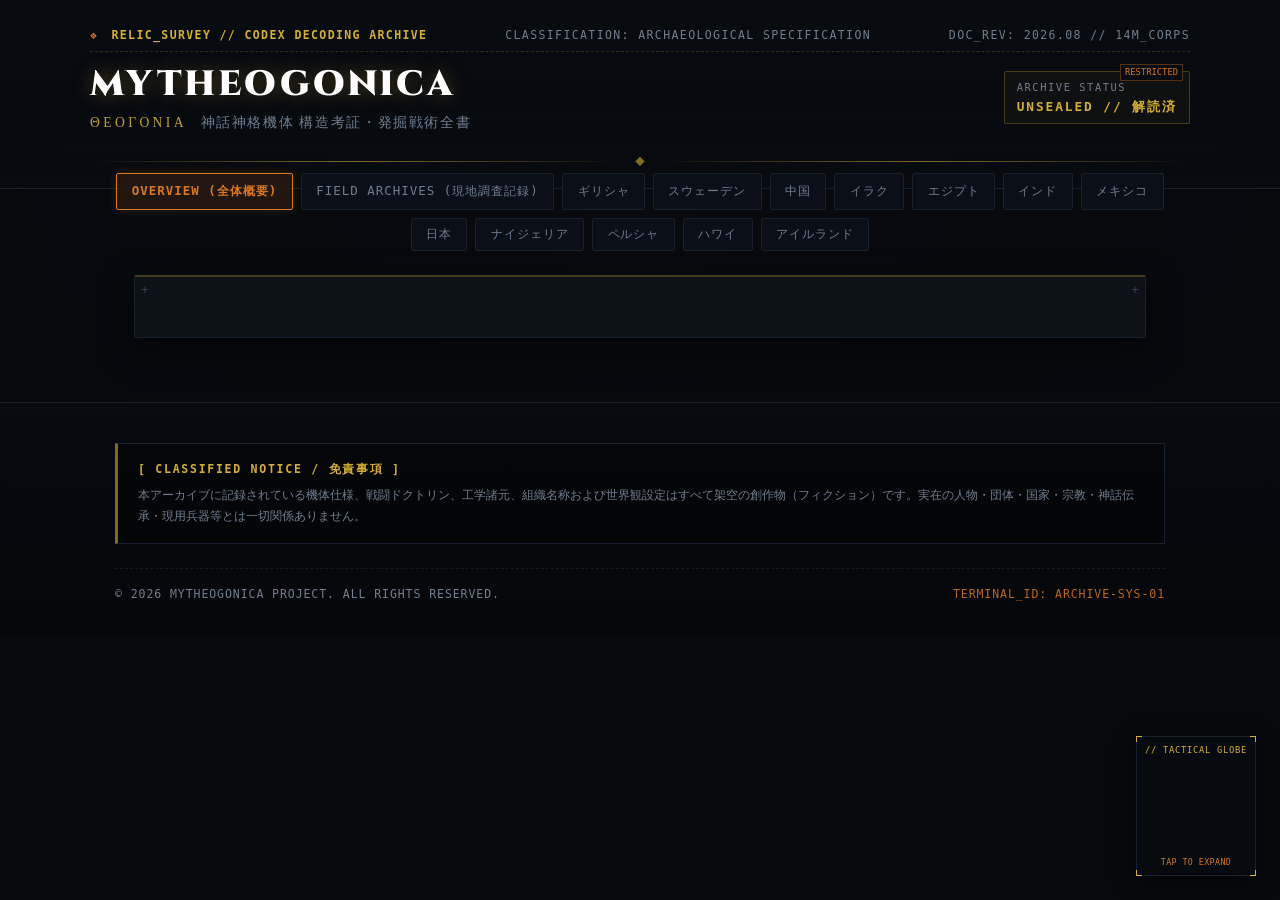
==== commit 43367ef2: "Add link to FIELD ARCHIVES in navigation" ====
--- a/index.html
+++ b/index.html
@@ -52,6 +52,7 @@
   <!-- SECTOR SELECTOR NAV (上部に直接配置) -->
   <nav class="sector-nav-bar" id="nav-buttons-container">
     <button class="nav-btn overview-btn active" onclick="showOverview()">OVERVIEW (全体概要)</button>
+    <a href="flavor/view.html" class="nav-btn archive-link-btn" style="text-decoration: none; display: inline-flex; align-items: center; justify-content: center;">FIELD ARCHIVES (現地調査記録)</a>
   </nav>
 
   <!-- DYNAMIC MAIN DISPLAY -->
--- a/style.css
+++ b/style.css
@@ -755,6 +755,163 @@
 }
 
 /* =========================================================================
+   TACTICAL MINI GLOBE HUD (常時表示ミニ地球儀)
+   ========================================================================= */
+#mini-globe-hud {
+  position: fixed;
+  bottom: 1.5rem;
+  right: 1.5rem;
+  width: 120px;
+  height: 140px;
+  z-index: 100;
+  cursor: pointer;
+  background: rgba(8, 11, 16, 0.85);
+  backdrop-filter: blur(8px);
+  border: 1px solid var(--border-color);
+  box-shadow: 0 4px 20px rgba(0, 0, 0, 0.6);
+  transition: transform 0.2s ease, border-color 0.2s ease;
+  user-select: none;
+}
+
+#mini-globe-hud:hover {
+  transform: translateY(-3px);
+  border-color: var(--accent-gold);
+}
+
+.hud-frame {
+  width: 100%;
+  height: 100%;
+  position: relative;
+  display: flex;
+  flex-direction: column;
+  align-items: center;
+  justify-content: space-between;
+  padding: 0.35rem 0.2rem;
+}
+
+.hud-label {
+  font-family: var(--font-mono);
+  font-size: 0.55rem;
+  color: var(--accent-gold);
+  letter-spacing: 0.08em;
+}
+
+#mini-globe-canvas {
+  width: 100px;
+  height: 95px;
+}
+
+.hud-tap-hint {
+  font-family: var(--font-mono);
+  font-size: 0.52rem;
+  color: var(--mil-amber);
+  letter-spacing: 0.05em;
+  animation: blinkHint 2s infinite ease-in-out;
+}
+
+@keyframes blinkHint {
+  0%, 100% { opacity: 0.6; }
+  50% { opacity: 1; }
+}
+
+/* 戦術HUD四隅の装飾 */
+.hud-corner {
+  position: absolute;
+  width: 6px;
+  height: 6px;
+  border: 1px solid var(--accent-gold);
+}
+.hud-corner.tl { top: -1px; left: -1px; border-right: none; border-bottom: none; }
+.hud-corner.tr { top: -1px; right: -1px; border-left: none; border-bottom: none; }
+.hud-corner.bl { bottom: -1px; left: -1px; border-right: none; border-top: none; }
+.hud-corner.br { bottom: -1px; right: -1px; border-left: none; border-top: none; }
+
+/* スマホ用ミニHUDサイズ調整 */
+@media (max-width: 600px) {
+  #mini-globe-hud {
+    bottom: 1rem;
+    right: 1rem;
+    width: 95px;
+    height: 115px;
+  }
+  #mini-globe-canvas {
+    width: 80px;
+    height: 75px;
+  }
+}
+
+/* =========================================================================
+   EXPANDED 3D GLOBE MODAL (全画面ホログラム展開)
+   ========================================================================= */
+#globe-modal {
+  display: none;
+  position: fixed;
+  inset: 0;
+  background: rgba(5, 7, 10, 0.94);
+  backdrop-filter: blur(14px);
+  z-index: 500;
+  flex-direction: column;
+  animation: fadeIn 0.25s ease;
+}
+
+#globe-modal.active {
+  display: flex;
+}
+
+.globe-modal-header {
+  padding: 1.2rem 1.5rem;
+  display: flex;
+  justify-content: space-between;
+  align-items: center;
+  border-bottom: 1px solid var(--border-color);
+  background: rgba(8, 11, 16, 0.9);
+  flex-wrap: wrap;
+  gap: 0.5rem;
+  z-index: 10;
+}
+
+.globe-modal-title {
+  font-family: var(--font-mono);
+  font-size: 0.95rem;
+  font-weight: bold;
+  color: var(--accent-gold);
+  letter-spacing: 0.12em;
+}
+
+.globe-modal-sub {
+  font-family: 'Noto Serif JP', serif;
+  font-size: 0.78rem;
+  color: var(--text-dim);
+}
+
+.globe-modal-close {
+  background: rgba(217, 119, 36, 0.15);
+  border: 1px solid var(--mil-amber);
+  color: #fff;
+  padding: 0.4rem 0.9rem;
+  font-family: var(--font-mono);
+  font-size: 0.78rem;
+  cursor: pointer;
+  border-radius: 2px;
+  transition: all 0.2s;
+}
+
+.globe-modal-close:hover {
+  background: var(--mil-amber);
+}
+
+#modal-globe-canvas {
+  width: 100%;
+  flex: 1;
+  outline: none;
+  cursor: grab;
+  touch-action: none;
+}
+
+#modal-globe-canvas:active {
+  cursor: grabbing;
+}
+/* =========================================================================
    TACTICAL FOOTER
    ========================================================================= */
 .tactical-footer {
@@ -813,3 +970,116 @@
   color: var(--mil-amber);
   opacity: 0.85;
 }
+
+/* =========================================================================
+   CULTURE-SPECIFIC GEOMETRIC PATTERN LIBRARY (文明幾何学パターン)
+   ========================================================================= */
+
+
+/* 1. 日本：二重螺旋・渦状循環 (pattern-spiral) */
+.display-panel.pattern-spiral {
+  background: 
+    linear-gradient(rgba(13, 17, 24, 0.92), rgba(8, 11, 16, 0.95)),
+    radial-gradient(circle at 100% 0%, rgba(201, 160, 99, 0.22) 0%, transparent 55%),
+    repeating-radial-gradient(circle at 0% 100%, transparent, transparent 16px, rgba(201, 160, 99, 0.1) 18px) !important;
+  border-top: 2px solid var(--sector-accent, #c9a063);
+}
+
+/* 2. ギリシャ・中国：直角回廊・雷文 (pattern-meander) */
+.display-panel.pattern-meander {
+  background: 
+    linear-gradient(rgba(13, 17, 24, 0.92), rgba(8, 11, 16, 0.95)),
+    repeating-linear-gradient(0deg, transparent, transparent 24px, rgba(63, 168, 184, 0.12) 25px),
+    repeating-linear-gradient(90deg, transparent, transparent 24px, rgba(63, 168, 184, 0.12) 25px) !important;
+  border-top: 2px solid var(--sector-accent, #3fa8b8);
+}
+
+/* 3. スウェーデン：筋繊維スリット (pattern-fiber-hatch) */
+.display-panel.pattern-fiber-hatch {
+  background: 
+    linear-gradient(rgba(13, 17, 24, 0.92), rgba(8, 11, 16, 0.95)),
+    repeating-linear-gradient(45deg, transparent, transparent 12px, rgba(96, 165, 250, 0.1) 14px) !important;
+  border-top: 2px solid var(--sector-accent, #60a5fa);
+}
+
+/* 4. イラク・メキシコ：積層ブロック (pattern-stepped) */
+.display-panel.pattern-stepped {
+  background: 
+    linear-gradient(rgba(13, 17, 24, 0.92), rgba(8, 11, 16, 0.95)),
+    repeating-linear-gradient(135deg, transparent, transparent 20px, rgba(180, 83, 9, 0.12) 22px) !important;
+  border-top: 2px solid var(--sector-accent, #b45309);
+}
+
+/* 5. インド：マンダラ・放射同心円 (pattern-mandala) */
+.display-panel.pattern-mandala {
+  background: 
+    linear-gradient(rgba(13, 17, 24, 0.92), rgba(8, 11, 16, 0.95)),
+    radial-gradient(circle at 50% 50%, rgba(168, 85, 247, 0.2) 0%, transparent 60%),
+    repeating-radial-gradient(circle at 50% 50%, transparent, transparent 24px, rgba(168, 85, 247, 0.1) 26px) !important;
+  border-top: 2px solid var(--sector-accent, #a855f7);
+}
+
+/* 6. エジプト：カルトゥーシュ・太陽放射 (pattern-cartouche) */
+.display-panel.pattern-cartouche {
+  background: 
+    linear-gradient(rgba(13, 17, 24, 0.92), rgba(8, 11, 16, 0.95)),
+    radial-gradient(ellipse at 50% 0%, rgba(245, 158, 11, 0.22) 0%, transparent 65%) !important;
+  border-top: 2px solid var(--sector-accent, #f59e0b);
+}
+
+/* 7. ナイジェリア：ドットマトリクス (pattern-dot-concentric) */
+.display-panel.pattern-dot-concentric {
+  background: 
+    linear-gradient(rgba(13, 17, 24, 0.92), rgba(8, 11, 16, 0.95)),
+    radial-gradient(rgba(234, 88, 12, 0.3) 2px, transparent 2px) !important;
+  background-size: 100% 100%, 16px 16px !important;
+  border-top: 2px solid var(--sector-accent, #ea580c);
+}
+
+/* 8. ハワイなど：鋸歯トライバル (pattern-chevron-tribal) */
+.display-panel.pattern-chevron-tribal {
+  background: 
+    linear-gradient(rgba(13, 17, 24, 0.92), rgba(8, 11, 16, 0.95)),
+    repeating-linear-gradient(60deg, transparent, transparent 16px, rgba(6, 182, 212, 0.12) 18px),
+    repeating-linear-gradient(-60deg, transparent, transparent 16px, rgba(6, 182, 212, 0.12) 18px) !important;
+  border-top: 2px solid var(--sector-accent, #06b6d4);
+}
+
+/* =========================================================================
+   SECTOR TITLE & WATERMARK INTEGRATION (見出し統合型透かし)
+   ========================================================================= */
+
+/* セクタータイトルの親コンテナ（相対配置の基準） */
+.sector-title-group {
+  position: relative;
+  display: inline-block;
+  padding: 0.2rem 0;
+  z-index: 1;
+}
+
+/* タイトルエリアに重ねる文明シンボル（ウォーターマーク） */
+.sector-watermark-symbol {
+  position: absolute;
+  right: -1.5rem;
+  top: 50%;
+  transform: translateY(-50%);
+  font-family: var(--font-serif);
+  font-size: 4rem;
+  line-height: 1;
+  color: var(--sector-accent, var(--accent-gold));
+  opacity: 0.15; /* 視認しやすい絶妙な濃さ */
+  text-shadow: 0 0 12px var(--sector-accent, var(--accent-gold));
+  pointer-events: none;
+  user-select: none;
+  z-index: -1; /* 文字の背面に配置 */
+}
+
+/* スマホ等でタイトルと重なりすぎないよう微調整 */
+@media (max-width: 600px) {
+  .sector-watermark-symbol {
+    font-size: 3.2rem;
+    right: -1rem;
+    opacity: 0.18;
+  }
+}
+
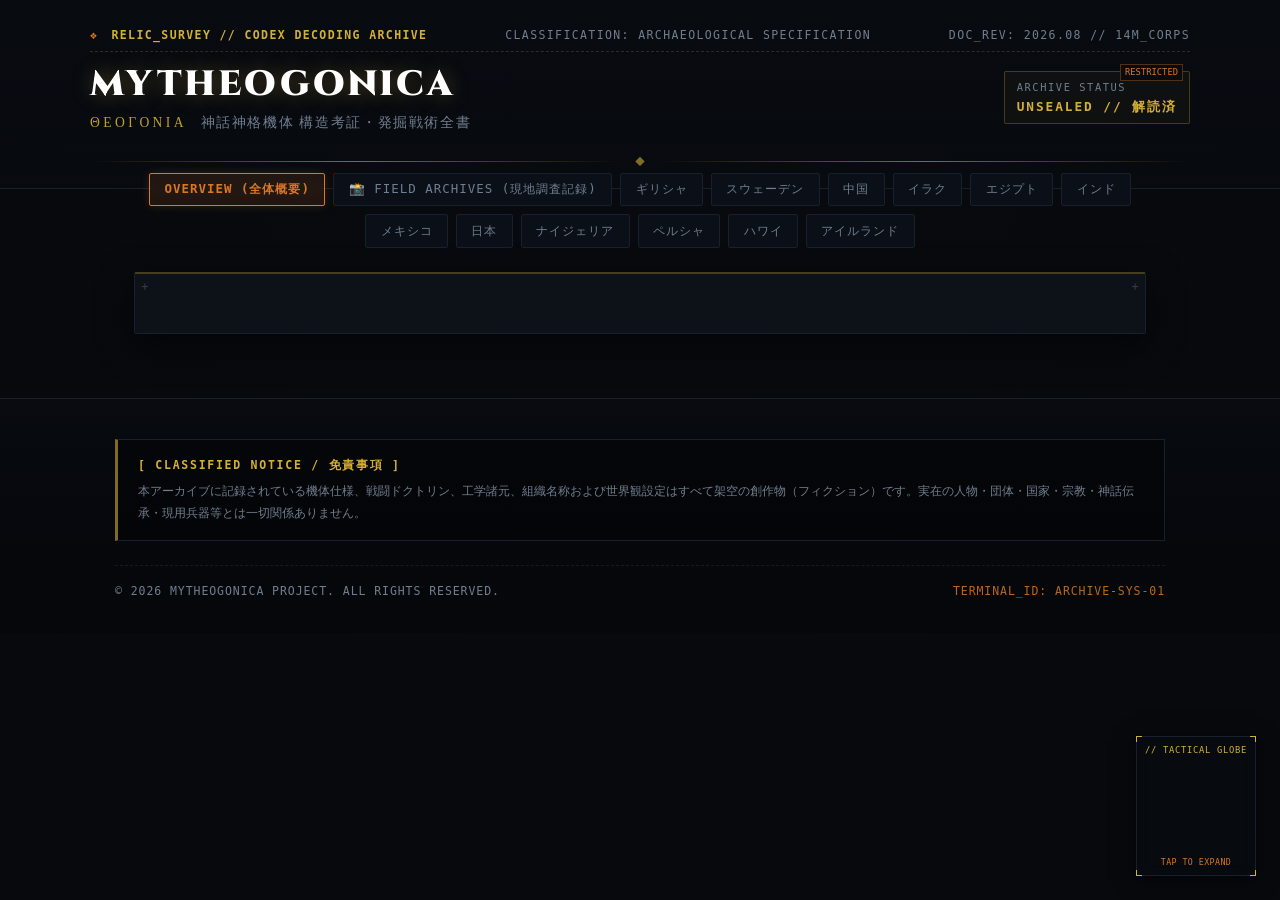
==== commit f048728c: "Update index.html" ====
--- a/index.html
+++ b/index.html
@@ -52,7 +52,7 @@
   <!-- SECTOR SELECTOR NAV (上部に直接配置) -->
   <nav class="sector-nav-bar" id="nav-buttons-container">
     <button class="nav-btn overview-btn active" onclick="showOverview()">OVERVIEW (全体概要)</button>
-    <a href="flavor/view.html" class="nav-btn archive-link-btn" style="text-decoration: none; display: inline-flex; align-items: center; justify-content: center;">FIELD ARCHIVES (現地調査記録)</a>
+    <button class="nav-btn" onclick="openFieldArchivesModal()">📸 FIELD ARCHIVES (現地調査記録)</button>
   </nav>
 
   <!-- DYNAMIC MAIN DISPLAY -->
@@ -108,5 +108,6 @@
 
   <script src="data.js"></script>
   <script src="app.js"></script>
+  <script src="flavor/flavor.js"></script>
 </body>
 </html>
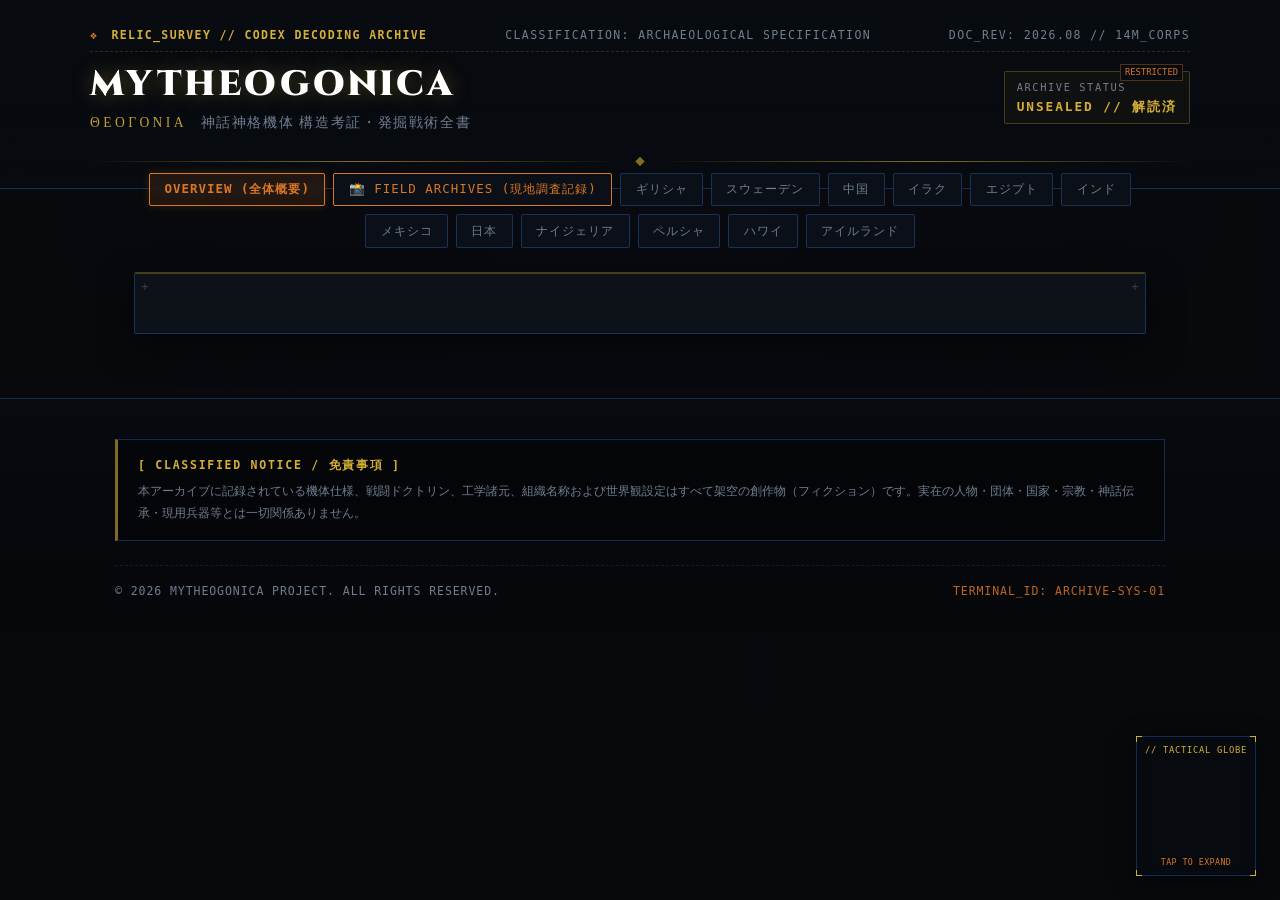
==== commit a86184c2: "index.html の更新" ====
--- a/index.html
+++ b/index.html
@@ -52,7 +52,7 @@
   <!-- SECTOR SELECTOR NAV (上部に直接配置) -->
   <nav class="sector-nav-bar" id="nav-buttons-container">
     <button class="nav-btn overview-btn active" onclick="showOverview()">OVERVIEW (全体概要)</button>
-    <button class="nav-btn" onclick="openFieldArchivesModal()">📸 FIELD ARCHIVES (現地調査記録)</button>
+    <button class="nav-btn overview-btn" onclick="openFieldArchivesModal()">📸 FIELD ARCHIVES (現地調査記録)</button>
   </nav>
 
   <!-- DYNAMIC MAIN DISPLAY -->
